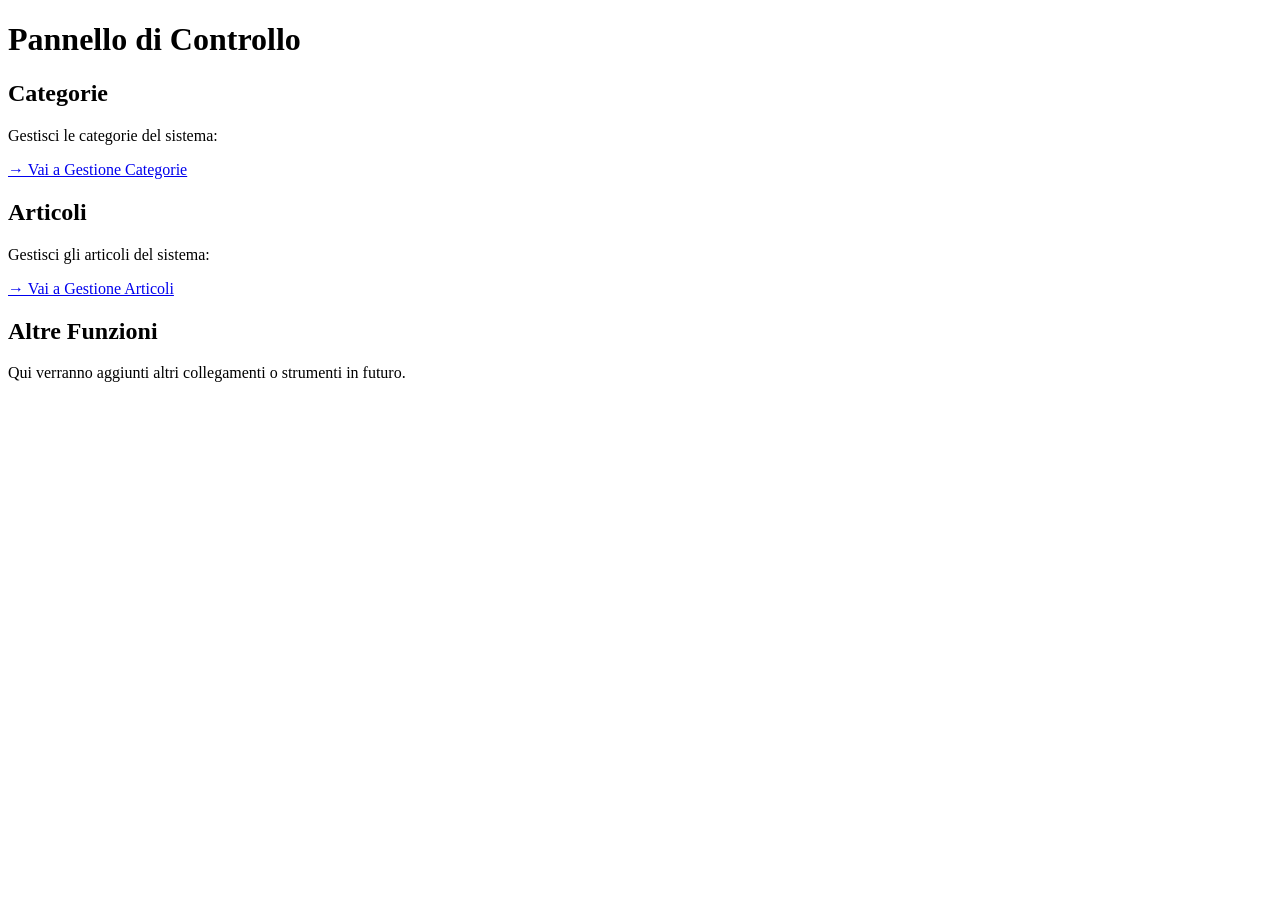
==== index.html @ 3e120ed0 "Update index.html" ====
<!DOCTYPE html>
<html lang="it">
<head>
<meta charset="UTF-8">
<title>Pannello di Controllo</title>
<link rel="stylesheet" href="style.css">
</head>
<body>

<h1>Pannello di Controllo</h1>

<section id="categoriesSection">
  <h2>Categorie</h2>
  <p>Gestisci le categorie del sistema:</p>
  <p><a href="categorie.html">→ Vai a Gestione Categorie</a></p>
</section>

<section id="articlesSection">
  <h2>Articoli</h2>
  <p>Gestisci gli articoli del sistema:</p>
  <p><a href="articoli.html">→ Vai a Gestione Articoli</a></p>
</section>

<section id="otherSection">
  <h2>Altre Funzioni</h2>
  <p>Qui verranno aggiunti altri collegamenti o strumenti in futuro.</p>
</section>

</body>
</html>
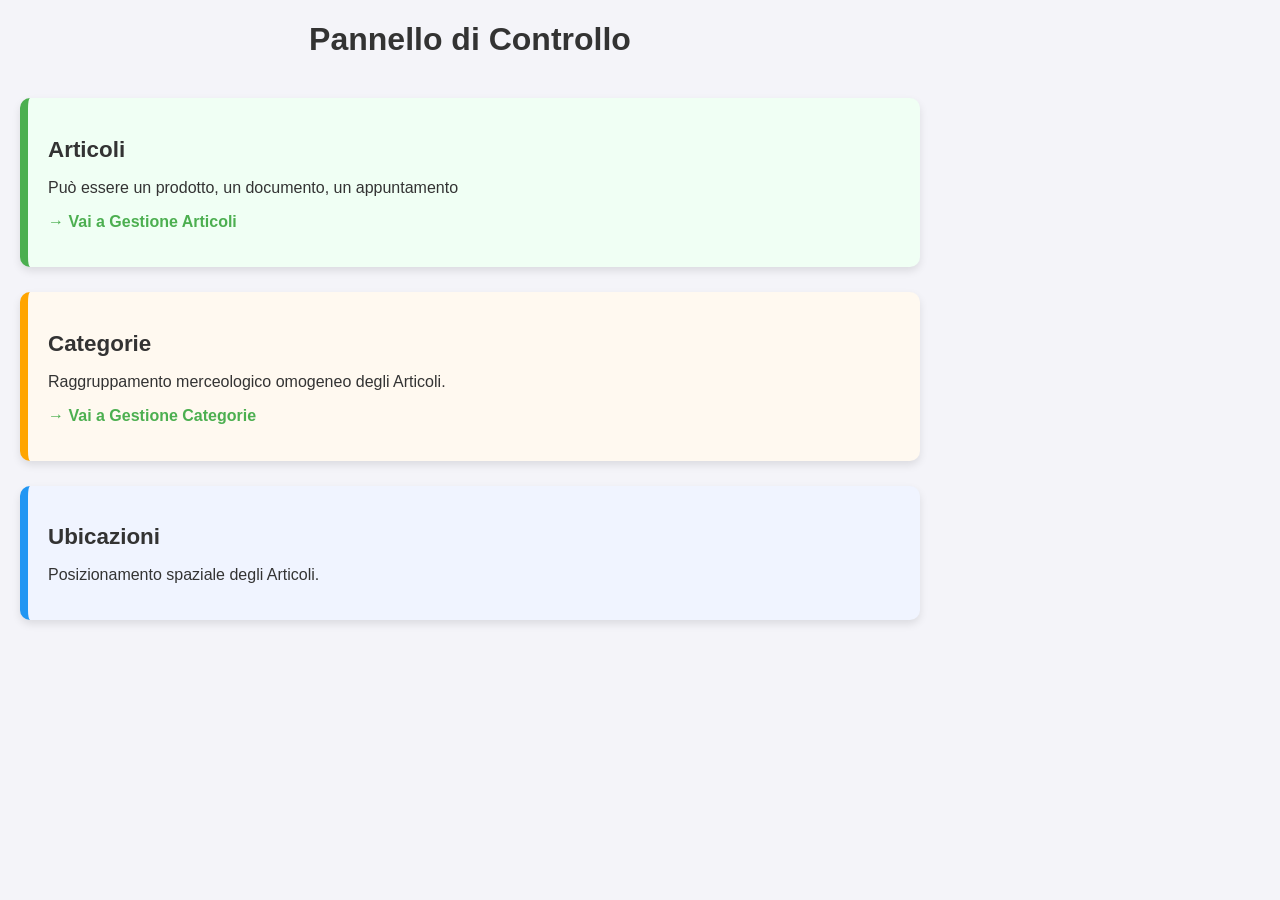
==== commit 509fa464: "Update index.html" ====
--- a/index.html
+++ b/index.html
@@ -9,21 +9,21 @@
 
 <h1>Pannello di Controllo</h1>
 
-<section id="categoriesSection">
+<section id="articlesSection">
+  <h2>Articoli</h2>
+  <p>Può essere un prodotto, un documento, un appuntamento</p>
+  <p><a href="articoli.html">→ Vai a Gestione Articoli</a></p>
+</section>
+
+  <section id="categoriesSection">
   <h2>Categorie</h2>
-  <p>Gestisci le categorie del sistema:</p>
+  <p>Raggruppamento merceologico omogeneo degli Articoli.</p>
   <p><a href="categorie.html">→ Vai a Gestione Categorie</a></p>
 </section>
 
-<section id="articlesSection">
-  <h2>Articoli</h2>
-  <p>Gestisci gli articoli del sistema:</p>
-  <p><a href="articoli.html">→ Vai a Gestione Articoli</a></p>
-</section>
-
 <section id="otherSection">
-  <h2>Altre Funzioni</h2>
-  <p>Qui verranno aggiunti altri collegamenti o strumenti in futuro.</p>
+  <h2>Ubicazioni</h2>
+  <p>Posizionamento spaziale degli Articoli.</p>
 </section>
 
 </body>
--- a/style.css
+++ b/style.css
@@ -0,0 +1,317 @@
+/* ------------------------ BASE ------------------------ */
+body { 
+    font-family: 'Segoe UI', sans-serif; 
+    margin: 20px; 
+    max-width: 900px; 
+    background: #f4f4f9; 
+    color: #333;
+}
+
+h1 { 
+    text-align: center; 
+    margin-bottom: 40px; 
+    font-size: 2em;
+}
+
+h2 {
+    font-size: 1.4em;
+    margin-bottom: 10px;
+}
+
+/* ------------------------ SEZIONI ------------------------ */
+section { 
+    padding: 20px; 
+    margin-bottom: 25px; 
+    border-radius: 10px; 
+    box-shadow: 0 4px 8px rgba(0,0,0,0.1);
+    border-left: 8px solid #4CAF50;
+    transition: transform 0.2s, box-shadow 0.2s;
+}
+
+section:hover {
+    transform: translateY(-3px);
+    box-shadow: 0 6px 12px rgba(0,0,0,0.15);
+}
+
+#categoriesSection { background-color: #fff9f0; border-left-color: #FFA500; }
+#articlesSection { background-color: #f0fff4; border-left-color: #4CAF50; }
+#otherSection { background-color: #f0f4ff; border-left-color: #2196F3; }
+
+/* ------------------------ LINK ------------------------ */
+a {
+    text-decoration: none;
+    color: #4CAF50;
+    font-weight: bold;
+    transition: color 0.2s;
+}
+
+a:hover {
+    color: #45a049;
+}
+
+/* ---------- menu ---------- */
+  /* Barra fissa in alto */
+  #topBar {
+    position: sticky;
+    top: 0;
+    background: #f4f4f9;
+    padding: 10px 20px;
+    border-bottom: 2px solid #4CAF50;
+    display: flex;
+    align-items: center;
+    justify-content: center;
+    z-index: 1000;
+  }
+
+  #topBar a {
+    position: absolute;
+    left: 20px;
+    font-weight: bold;
+  }
+
+  #topBar h2 {
+    margin: 0;
+    font-size: 1.5em;
+    text-align: center;
+  }
+
+  /* Ricerca fissa sotto barra */
+  #searchWrapper {
+    position: sticky;
+    /* top: 54px; */ 
+    background: #f4f4f9;
+    padding: 5px 20px;
+    border-bottom: 1px solid #ccc;
+    z-index: 999;
+  }
+
+/* ------------------------ INPUT / BUTTON / SELECT ------------------------ */
+input, select, button, textarea { 
+    margin: 8px 0; 
+    padding: 8px; 
+    width: 100%; 
+    box-sizing: border-box; 
+    border-radius: 5px; 
+    border: 1px solid #ccc; 
+    font-size: 1em;
+}
+
+/* Pulsanti generali */
+button { 
+    background-color: #4CAF50; 
+    color: white; 
+    border: none; 
+    cursor: pointer; 
+    font-weight: bold; 
+    transition: background-color 0.2s;
+    padding: 8px;
+    width: 100%;
+    box-sizing: border-box;
+    border-radius: 5px;
+    font-size: 1em;
+}
+
+button:hover { 
+    background-color: #45a049; 
+}
+
+/* Pulsanti piccoli a fianco di liste */
+.delete-btn {
+    padding: 2px 5px;
+    font-size: 0.8em;
+    border-radius: 4px;
+    margin-left: 10px;
+    height: 20px;       /* forza altezza */
+    width: auto; /* non full width */
+    background-color: #FF9C2A;
+    color: white;
+    border: none;
+    cursor: pointer;
+}
+
+.delete-btn:hover {
+    background-color: #FF2929;
+}
+
+/* ------------------------ TABELLE ------------------------ */
+table { 
+    border-collapse: collapse; 
+    margin-top: 15px; 
+    width: 100%; 
+    border-radius: 5px; 
+    overflow: hidden; 
+}
+
+td, th { 
+    border: 1px solid #ddd; 
+    padding: 10px; 
+    text-align: left; 
+}
+
+tr:nth-child(even) { 
+    background-color: #f9f9f9; 
+}
+
+tr:hover { 
+    background-color: #f1f1f1; 
+}
+
+/* ------------------------ LISTE ------------------------ */
+ul { 
+    list-style: none; 
+    padding-left: 0; 
+}
+
+/* Lista categorie */
+ul#categoryList li {
+    display: flex;
+    justify-content: space-between;
+    align-items: center;
+    background: #fff;
+    margin: 5px 0;
+    padding: 1px 6px;
+    border-radius: 5px;
+    border: 1px solid #ddd;
+    transition: background-color 0.2s;
+    cursor: pointer;
+}
+
+/* Evidenziazione riga selezionata */
+ul#categoryList li.selected {
+    background-color: #d0f0d0 !important; /* override hover */
+}
+
+ul#categoryList li span.desc,
+ul#categoryList li span.note {
+    cursor: pointer;
+    user-select: none;
+    flex-shrink: 0;
+    min-width: 20px; /* garantisce area cliccabile anche se vuoto */
+    border-right: 1px solid #ccc;
+    padding-right: 5px;
+    white-space: nowrap;         /* non andare a capo */
+    overflow: hidden;            /* taglia il contenuto in eccesso */
+    text-overflow: ellipsis;     /* mostra "..." alla fine */
+}
+
+ul#categoryList li span.desc {
+    flex: 1;
+    cursor: pointer;
+    user-select: none;
+    min-width: 20px;
+    min-height: 1em;
+    display: inline-block;
+}
+
+ul#categoryList li span.note {
+    flex: 2;
+    margin: 0 10px;
+    cursor: pointer;       /* mostra che è cliccabile */
+    user-select: none;     /* previene selezione accidentale del testo */
+    min-width: 20px;       /* assicura larghezza minima anche se vuoto */
+    min-height: 1em;       /* assicura altezza cliccabile */
+    display: inline-block; /* rende lo span rilevabile al click */
+}
+
+ul#categoryList li button {
+    margin-left: 5px;
+    flex: 0 0 auto;   /* lascia l’altezza automatica */
+    padding: 2px 5px; /* padding piccolo */
+    height: 20px;     /* altezza fissa se vuoi */
+    font-size: 0.9em; /* adatta il font al nuovo pulsante */
+}
+
+/* ------------------------ X SU CAMPO DI RICERCA ------------------------ */
+/* Wrapper generico per input di ricerca con X */
+.searchWrapper {
+  position: relative;
+  display: inline-block;
+  width: 100%; /* si adatta al contenitore */
+}
+
+.searchWrapper input.search {
+  width: 100%;
+  padding-right: 25px; /* spazio per la X */
+  box-sizing: border-box;
+}
+
+.searchWrapper .clear {
+  position: absolute;
+  right: 5px;
+  top: 50%;
+  transform: translateY(-50%);
+  cursor: pointer;
+  font-weight: bold;
+  font-size: 1em;
+  color: #888;
+  display: none; /* nascosta di default */
+}
+
+.searchWrapper .clear:hover {
+  color: #444;
+}
+
+/* ------------------------ FILTRO / INPUT RICERCA ------------------------ */
+#searchCategory {
+    margin-top: 10px;
+    margin-bottom: 10px;
+}
+
+/* ------------------------ RESPONSIVE ------------------------ */
+@media (max-width: 600px) {
+    body { 
+        margin: 10px; 
+        font-size: 0.95em; /* leggermente più grande del default per leggibilità */
+    }
+
+    section { 
+        padding: 10px 15px; 
+    }
+
+    h1 { 
+        font-size: 2em; /* più leggibile */
+    }
+
+    h2 { 
+        font-size: 1.6em; 
+    }
+
+    #searchCategory { 
+        width: 100%; 
+    }
+
+    /* Lista categorie */
+    ul#categoryList li { 
+        padding: 6px 8px; 
+        flex-wrap: wrap; /* permette agli span lunghi di andare a capo */
+    }
+
+    /* Header lista */
+    #categoryHeader {
+        flex-wrap: wrap;
+        padding: 3px 5px;
+    }
+
+    #categoryHeader span.desc,
+    #categoryHeader span.note,
+    #categoryHeader span.del {
+        flex-basis: 100%; /* vanno a capo su schermi piccoli */
+        margin: 2px 0;
+        text-align: left;
+    }
+
+    /* Span della lista categorie */
+    ul#categoryList li span.desc,
+    ul#categoryList li span.note {
+        flex-basis: 100%;
+        margin: 2px 0;
+        display: inline-block;
+    }
+
+    ul#categoryList li button.delete-btn {
+        padding: 1px 4px
+        flex-basis: auto;
+        width: 20px;
+        margin: 2px 0 0 auto; /* allinea a destra */
+    }
+}
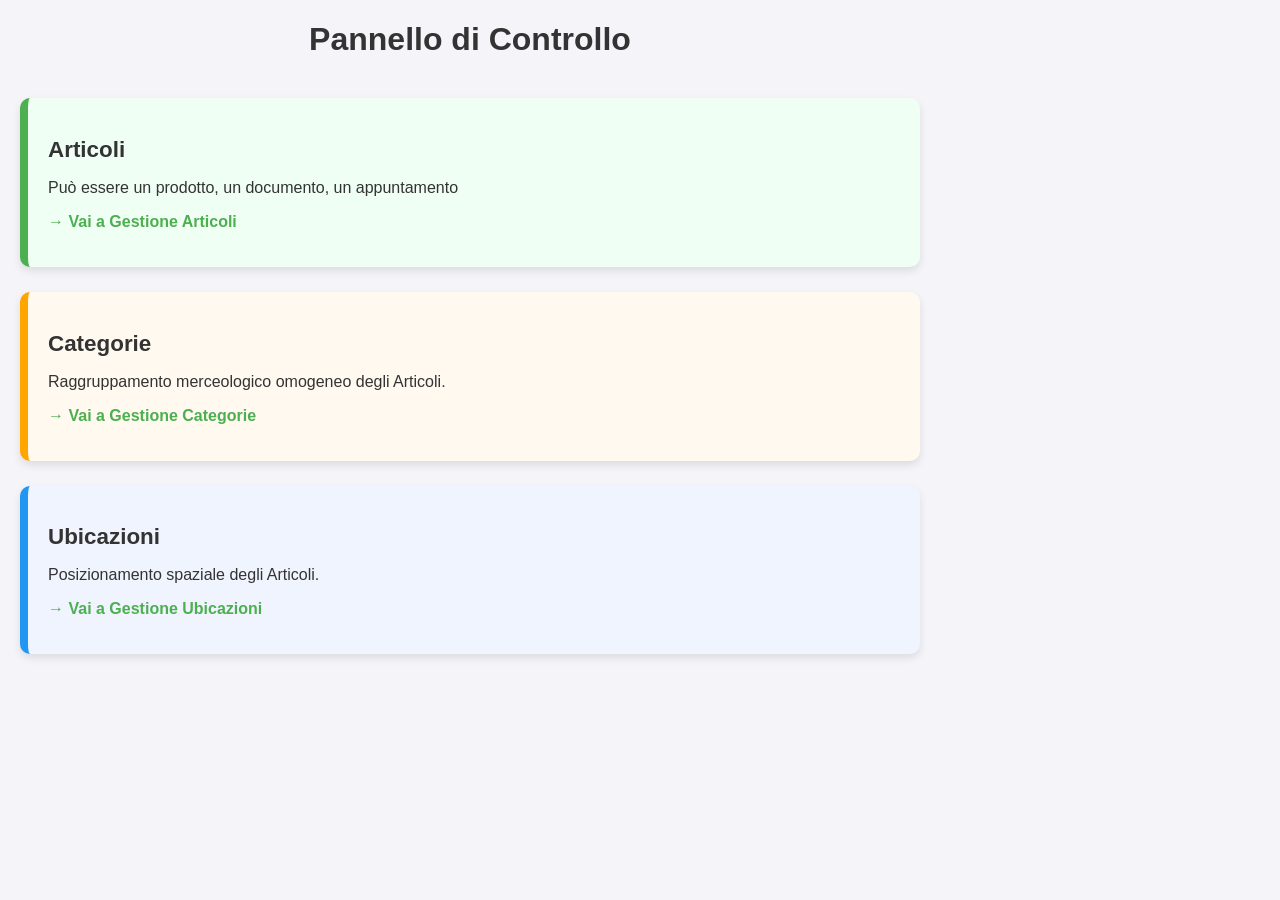
==== commit d64226a7: "Add link to Gestione Ubicazioni in otherSection" ====
--- a/index.html
+++ b/index.html
@@ -24,6 +24,7 @@
 <section id="otherSection">
   <h2>Ubicazioni</h2>
   <p>Posizionamento spaziale degli Articoli.</p>
+  <p><a href="ubicazioni.html">→ Vai a Gestione Ubicazioni</a></p>
 </section>
 
 </body>
--- a/style.css
+++ b/style.css
@@ -261,7 +261,7 @@
 @media (max-width: 600px) {
     body { 
         margin: 10px; 
-        font-size: 0.95em; /* leggermente più grande del default per leggibilità */
+        font-size: 1.5em; /* leggermente più grande del default per leggibilità */
     }
 
     section { 
@@ -269,11 +269,11 @@
     }
 
     h1 { 
-        font-size: 2em; /* più leggibile */
+        font-size: 3em; /* più leggibile */
     }
 
     h2 { 
-        font-size: 1.6em; 
+        font-size: 2em; 
     }
 
     #searchCategory { 
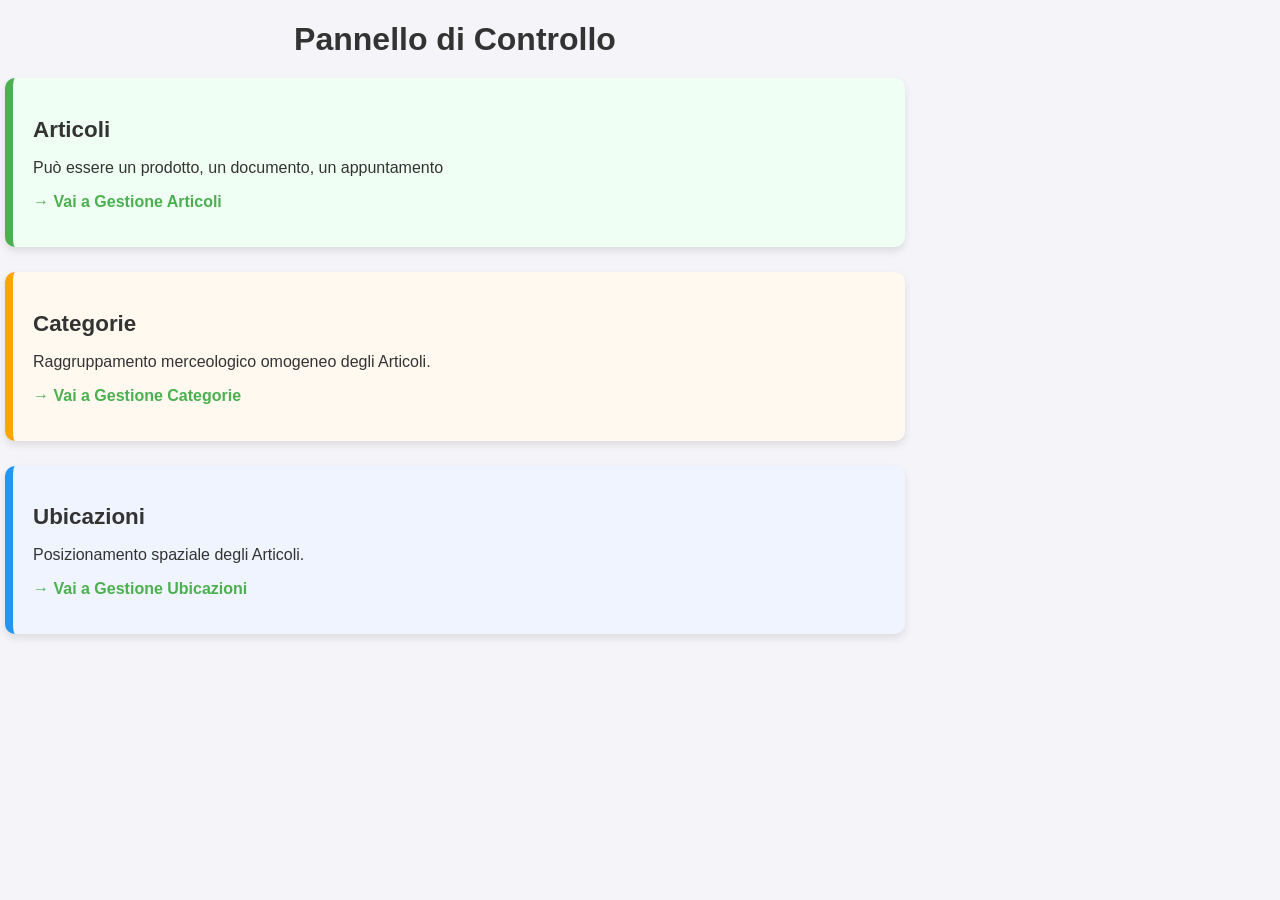
==== commit f98ce14a: "Replace anchor tags with custom 'pagina' tags" ====
--- a/index.html
+++ b/index.html
@@ -12,19 +12,19 @@
 <section id="articlesSection">
   <h2>Articoli</h2>
   <p>Può essere un prodotto, un documento, un appuntamento</p>
-  <p><a href="articoli.html">→ Vai a Gestione Articoli</a></p>
+  <p><pagina href="articoli.html">→ Vai a Gestione Articoli</pagina></p>
 </section>
 
   <section id="categoriesSection">
   <h2>Categorie</h2>
   <p>Raggruppamento merceologico omogeneo degli Articoli.</p>
-  <p><a href="categorie.html">→ Vai a Gestione Categorie</a></p>
+  <p><pagina href="categorie.html">→ Vai a Gestione Categorie</pagina></p>
 </section>
 
 <section id="otherSection">
   <h2>Ubicazioni</h2>
   <p>Posizionamento spaziale degli Articoli.</p>
-  <p><a href="ubicazioni.html">→ Vai a Gestione Ubicazioni</a></p>
+  <p><pagina href="ubicazioni.html">→ Vai a Gestione Ubicazioni</pagina></p>
 </section>
 
 </body>
--- a/style.css
+++ b/style.css
@@ -1,7 +1,7 @@
 /* ------------------------ BASE ------------------------ */
 body { 
     font-family: 'Segoe UI', sans-serif; 
-    margin: 20px; 
+    margin: 5px; 
     max-width: 900px; 
     background: #f4f4f9; 
     color: #333;
@@ -9,13 +9,13 @@
 
 h1 { 
     text-align: center; 
-    margin-bottom: 40px; 
+    margin-bottom: 20px; 
     font-size: 2em;
 }
 
 h2 {
     font-size: 1.4em;
-    margin-bottom: 10px;
+    margin-bottom: 15px;
 }
 
 /* ------------------------ SEZIONI ------------------------ */
@@ -37,22 +37,29 @@
 #articlesSection { background-color: #f0fff4; border-left-color: #4CAF50; }
 #otherSection { background-color: #f0f4ff; border-left-color: #2196F3; }
 
-/* ------------------------ LINK ------------------------ */
-a {
+/* ------------------------ PAGINA ------------------------ */
+pagina {
     text-decoration: none;
     color: #4CAF50;
     font-weight: bold;
     transition: color 0.2s;
 }
 
-a:hover {
+pagina:hover {
     color: #45a049;
 }
 
 /* ---------- menu ---------- */
-  /* Barra fissa in alto */
+#fixedHeader {
+  position: sticky;
+  top: 0; /* distanza dalla finestra */
+  z-index: 1000;
+  background-color: #f4f4f9; /* sfondo uniforme */
+  border-bottom: 2px solid #4CAF50;
+}
+/* Barra fissa in alto */
   #topBar {
-    position: sticky;
+    position: relative;
     top: 0;
     background: #f4f4f9;
     padding: 10px 20px;
@@ -63,11 +70,13 @@
     z-index: 1000;
   }
 
-  #topBar a {
-    position: absolute;
-    left: 20px;
-    font-weight: bold;
-  }
+#topBar link {
+  position: absolute;
+  left: 20px;
+  top: 50%;
+  transform: translateY(-50%);
+  font-weight: bold;
+}
 
   #topBar h2 {
     margin: 0;
@@ -77,8 +86,9 @@
 
   /* Ricerca fissa sotto barra */
   #searchWrapper {
-    position: sticky;
-    /* top: 54px; */ 
+    position: relative;
+    top: 54px;
+    display: block;  
     background: #f4f4f9;
     padding: 5px 20px;
     border-bottom: 1px solid #ccc;
@@ -133,6 +143,12 @@
     background-color: #FF2929;
 }
 
+.delete-btn.disabled {
+    background-color: #ccc;
+    color: #666;
+    cursor: not-allowed;
+}
+
 /* ------------------------ TABELLE ------------------------ */
 table { 
     border-collapse: collapse; 
@@ -224,9 +240,11 @@
 /* ------------------------ X SU CAMPO DI RICERCA ------------------------ */
 /* Wrapper generico per input di ricerca con X */
 .searchWrapper {
-  position: relative;
-  display: inline-block;
+  top: 54px;
+  display: block;
+  position: sticky;
   width: 100%; /* si adatta al contenitore */
+  z-index: 999;  
 }
 
 .searchWrapper input.search {
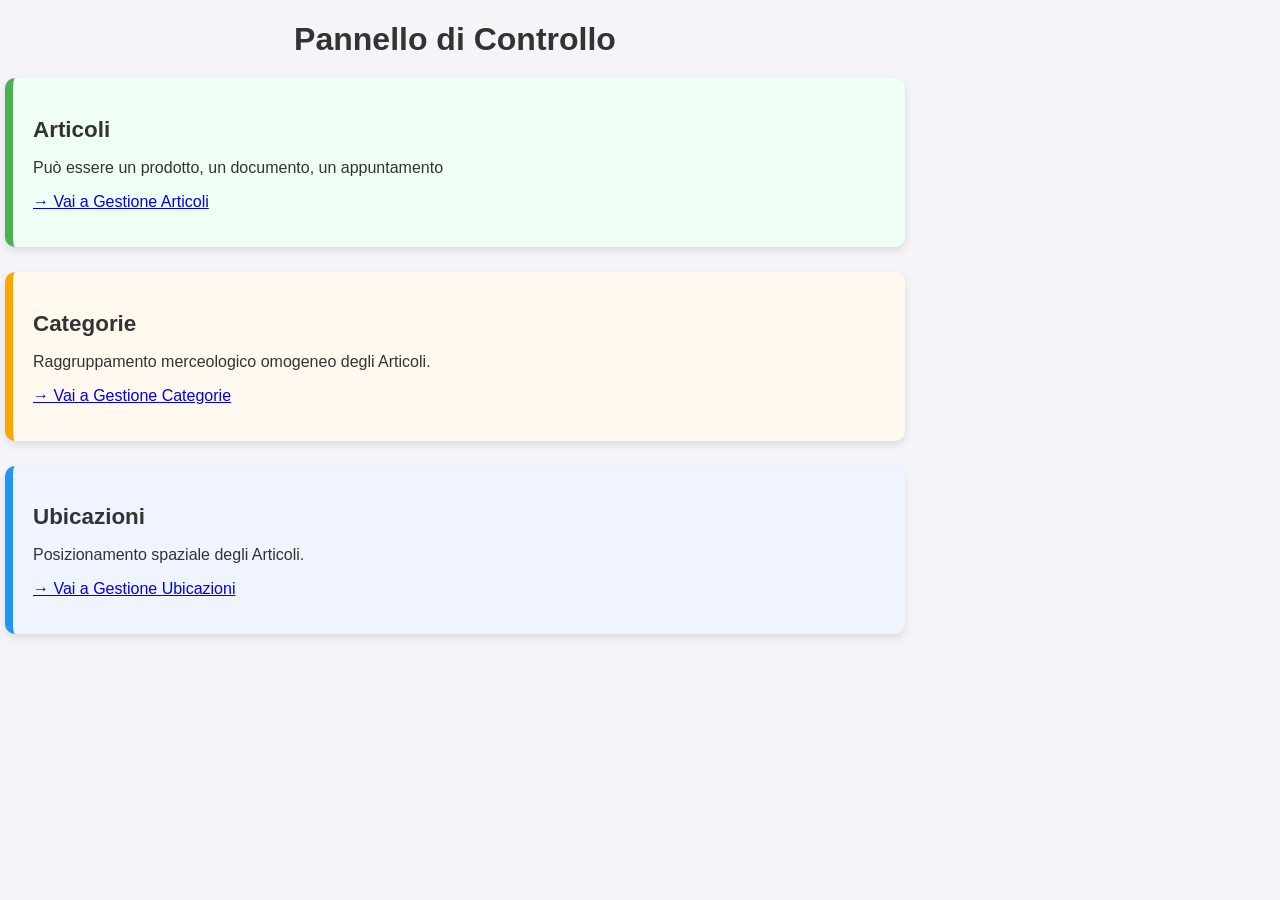
==== commit 0130415d: "Update index.html" ====
--- a/index.html
+++ b/index.html
@@ -12,19 +12,19 @@
 <section id="articlesSection">
   <h2>Articoli</h2>
   <p>Può essere un prodotto, un documento, un appuntamento</p>
-  <p><pagina href="articoli.html">→ Vai a Gestione Articoli</pagina></p>
+  <p><a class="pagina" href="articoli.html">→ Vai a Gestione Articoli</a></p>
 </section>
 
   <section id="categoriesSection">
   <h2>Categorie</h2>
   <p>Raggruppamento merceologico omogeneo degli Articoli.</p>
-  <p><pagina href="categorie.html">→ Vai a Gestione Categorie</pagina></p>
+  <p><a class="pagina" href="categorie.html">→ Vai a Gestione Categorie</a></p>
 </section>
 
 <section id="otherSection">
   <h2>Ubicazioni</h2>
   <p>Posizionamento spaziale degli Articoli.</p>
-  <p><pagina href="ubicazioni.html">→ Vai a Gestione Ubicazioni</pagina></p>
+  <p><a class="pagina" href="ubicazioni.html">→ Vai a Gestione Ubicazioni</a></p>
 </section>
 
 </body>
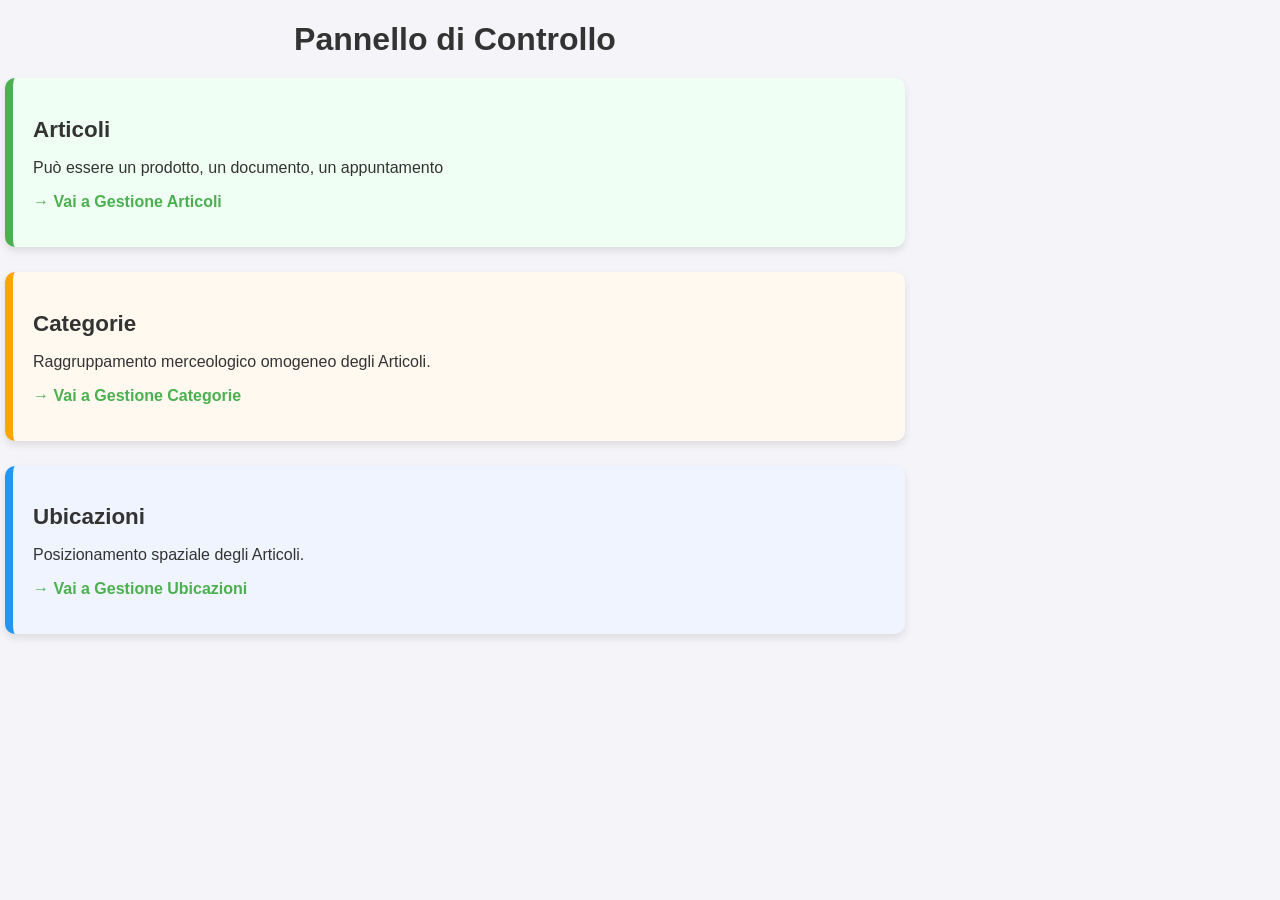
==== commit 4429cda0: "Update index.html" ====
--- a/index.html
+++ b/index.html
@@ -12,19 +12,19 @@
 <section id="articlesSection">
   <h2>Articoli</h2>
   <p>Può essere un prodotto, un documento, un appuntamento</p>
-  <p><a class="pagina" href="articoli.html">→ Vai a Gestione Articoli</a></p>
+  <p><a href="articoli.html">→ Vai a Gestione Articoli</a></p>
 </section>
 
   <section id="categoriesSection">
   <h2>Categorie</h2>
   <p>Raggruppamento merceologico omogeneo degli Articoli.</p>
-  <p><a class="pagina" href="categorie.html">→ Vai a Gestione Categorie</a></p>
+  <p><a href="categorie.html">→ Vai a Gestione Categorie</a></p>
 </section>
 
 <section id="otherSection">
   <h2>Ubicazioni</h2>
   <p>Posizionamento spaziale degli Articoli.</p>
-  <p><a class="pagina" href="ubicazioni.html">→ Vai a Gestione Ubicazioni</a></p>
+  <p><a href="ubicazioni.html">→ Vai a Gestione Ubicazioni</a></p>
 </section>
 
 </body>
--- a/style.css
+++ b/style.css
@@ -37,15 +37,15 @@
 #articlesSection { background-color: #f0fff4; border-left-color: #4CAF50; }
 #otherSection { background-color: #f0f4ff; border-left-color: #2196F3; }
 
-/* ------------------------ PAGINA ------------------------ */
-pagina {
+/* ------------------------ LINK ------------------------ */
+a {
     text-decoration: none;
     color: #4CAF50;
     font-weight: bold;
     transition: color 0.2s;
 }
 
-pagina:hover {
+a:hover {
     color: #45a049;
 }
 
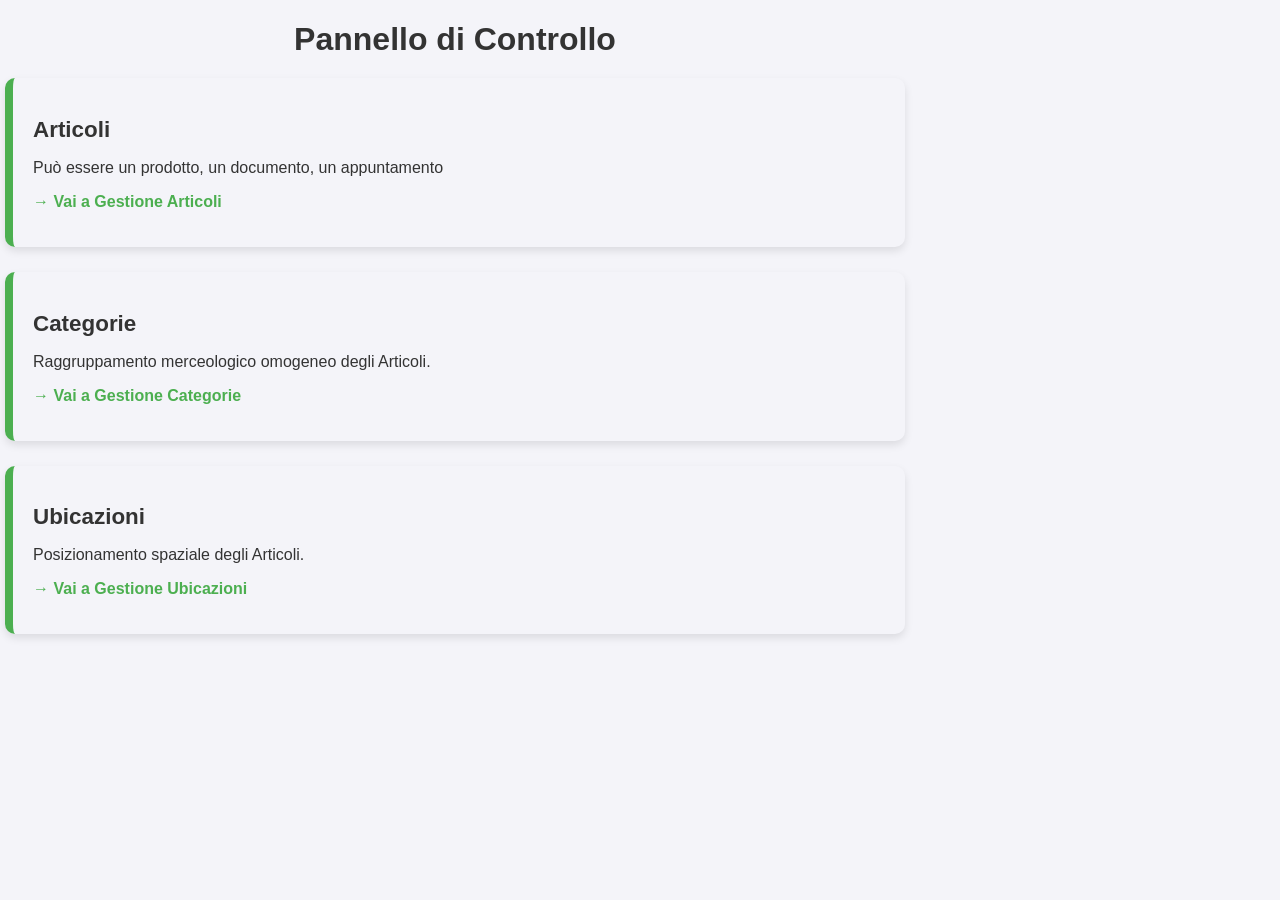
==== commit 48082dcf: "Update index.html" ====
--- a/index.html
+++ b/index.html
@@ -9,19 +9,19 @@
 
 <h1>Pannello di Controllo</h1>
 
-<section id="articlesSection">
+<section id="ArticoliSection">
   <h2>Articoli</h2>
   <p>Può essere un prodotto, un documento, un appuntamento</p>
   <p><a href="articoli.html">→ Vai a Gestione Articoli</a></p>
 </section>
 
-  <section id="categoriesSection">
+  <section id="CategorieSection">
   <h2>Categorie</h2>
   <p>Raggruppamento merceologico omogeneo degli Articoli.</p>
   <p><a href="categorie.html">→ Vai a Gestione Categorie</a></p>
 </section>
 
-<section id="otherSection">
+<section id="UbicazioniSection">
   <h2>Ubicazioni</h2>
   <p>Posizionamento spaziale degli Articoli.</p>
   <p><a href="ubicazioni.html">→ Vai a Gestione Ubicazioni</a></p>
--- a/style.css
+++ b/style.css
@@ -70,7 +70,7 @@
     z-index: 1000;
   }
 
-#topBar link {
+#topBar a {
   position: absolute;
   left: 20px;
   top: 50%;
@@ -84,22 +84,10 @@
     text-align: center;
   }
 
-  /* Ricerca fissa sotto barra */
-  #searchWrapper {
-    position: relative;
-    top: 54px;
-    display: block;  
-    background: #f4f4f9;
-    padding: 5px 20px;
-    border-bottom: 1px solid #ccc;
-    z-index: 999;
-  }
-
 /* ------------------------ INPUT / BUTTON / SELECT ------------------------ */
 input, select, button, textarea { 
     margin: 8px 0; 
     padding: 8px; 
-    width: 100%; 
     box-sizing: border-box; 
     border-radius: 5px; 
     border: 1px solid #ccc; 
@@ -125,30 +113,6 @@
     background-color: #45a049; 
 }
 
-/* Pulsanti piccoli a fianco di liste */
-.delete-btn {
-    padding: 2px 5px;
-    font-size: 0.8em;
-    border-radius: 4px;
-    margin-left: 10px;
-    height: 20px;       /* forza altezza */
-    width: auto; /* non full width */
-    background-color: #FF9C2A;
-    color: white;
-    border: none;
-    cursor: pointer;
-}
-
-.delete-btn:hover {
-    background-color: #FF2929;
-}
-
-.delete-btn.disabled {
-    background-color: #ccc;
-    color: #666;
-    cursor: not-allowed;
-}
-
 /* ------------------------ TABELLE ------------------------ */
 table { 
     border-collapse: collapse; 
@@ -199,11 +163,9 @@
 
 ul#categoryList li span.desc,
 ul#categoryList li span.note {
-    cursor: pointer;
-    user-select: none;
-    flex-shrink: 0;
+    cursor: pointer; /* mostra che è cliccabile */
+    user-select: none; /* previene selezione accidentale del testo */
     min-width: 20px; /* garantisce area cliccabile anche se vuoto */
-    border-right: 1px solid #ccc;
     padding-right: 5px;
     white-space: nowrap;         /* non andare a capo */
     overflow: hidden;            /* taglia il contenuto in eccesso */
@@ -211,30 +173,17 @@
 }
 
 ul#categoryList li span.desc {
-    flex: 1;
-    cursor: pointer;
-    user-select: none;
-    min-width: 20px;
+    flex: 0 0 60%;
+    border-right: 1px solid #ccc;
     min-height: 1em;
     display: inline-block;
 }
 
 ul#categoryList li span.note {
-    flex: 2;
+    flex: 0 0 40%;
     margin: 0 10px;
-    cursor: pointer;       /* mostra che è cliccabile */
-    user-select: none;     /* previene selezione accidentale del testo */
-    min-width: 20px;       /* assicura larghezza minima anche se vuoto */
     min-height: 1em;       /* assicura altezza cliccabile */
     display: inline-block; /* rende lo span rilevabile al click */
-}
-
-ul#categoryList li button {
-    margin-left: 5px;
-    flex: 0 0 auto;   /* lascia l’altezza automatica */
-    padding: 2px 5px; /* padding piccolo */
-    height: 20px;     /* altezza fissa se vuoi */
-    font-size: 0.9em; /* adatta il font al nuovo pulsante */
 }
 
 /* ------------------------ X SU CAMPO DI RICERCA ------------------------ */
@@ -269,12 +218,6 @@
   color: #444;
 }
 
-/* ------------------------ FILTRO / INPUT RICERCA ------------------------ */
-#searchCategory {
-    margin-top: 10px;
-    margin-bottom: 10px;
-}
-
 /* ------------------------ RESPONSIVE ------------------------ */
 @media (max-width: 600px) {
     body { 
@@ -311,8 +254,7 @@
     }
 
     #categoryHeader span.desc,
-    #categoryHeader span.note,
-    #categoryHeader span.del {
+    #categoryHeader span.note {
         flex-basis: 100%; /* vanno a capo su schermi piccoli */
         margin: 2px 0;
         text-align: left;
@@ -327,7 +269,7 @@
     }
 
     ul#categoryList li button.delete-btn {
-        padding: 1px 4px
+        padding: 1px 4px;
         flex-basis: auto;
         width: 20px;
         margin: 2px 0 0 auto; /* allinea a destra */
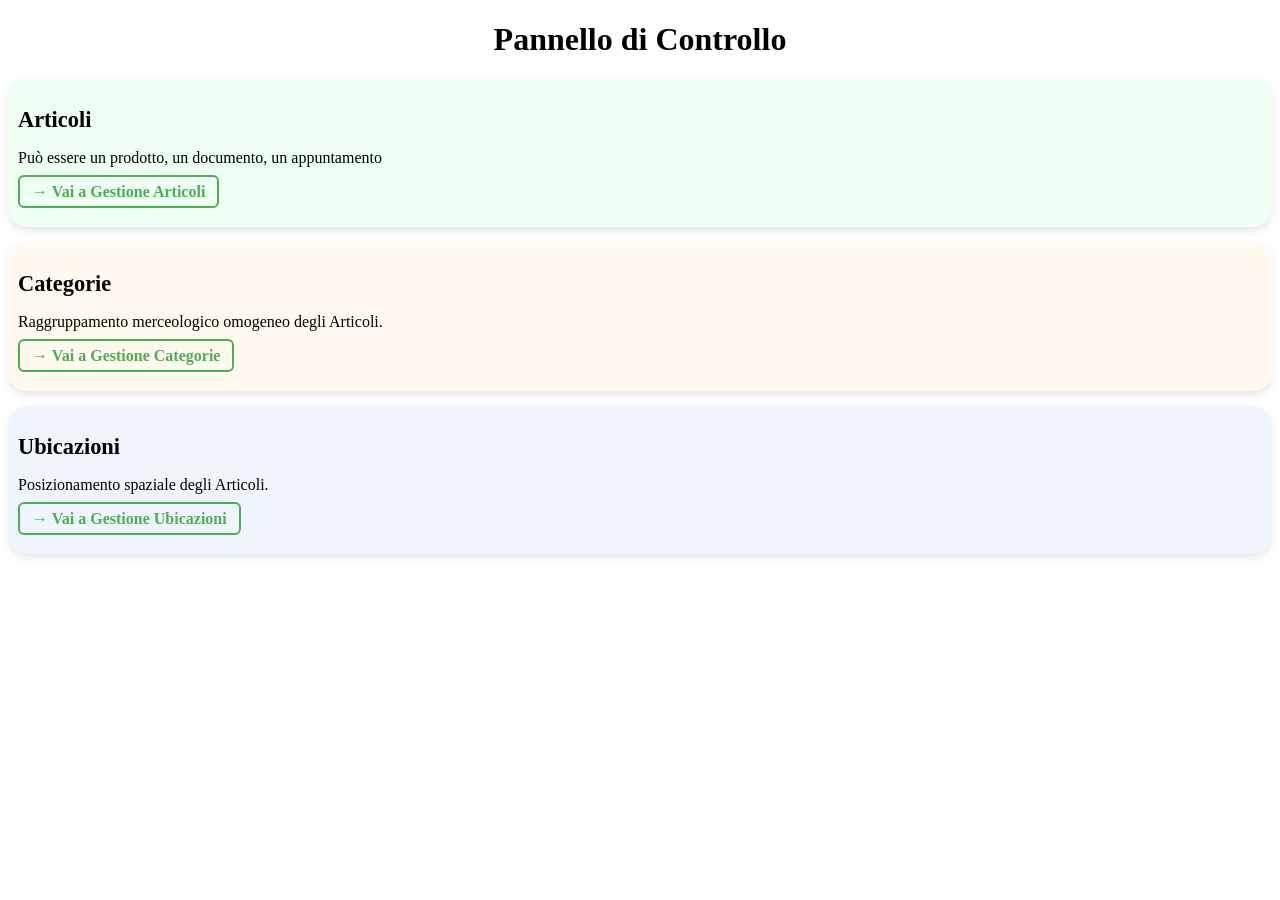
==== commit 3d6c4dd4: "Update index.html" ====
--- a/index.html
+++ b/index.html
@@ -8,7 +8,6 @@
 <body>
 
 <h1>Pannello di Controllo</h1>
-
 <section id="ArticoliSection">
   <h2>Articoli</h2>
   <p>Può essere un prodotto, un documento, un appuntamento</p>
--- a/style.css
+++ b/style.css
@@ -1,4 +1,22 @@
-/* ------------------------ BASE ------------------------ */
+<!-- 
+  standard.css contiene le seguenti sezioni principali:
+
+  1. Corpo (body, h1, h2)
+  2. Sezioni (section, #ArticoliSection, #CategorieSection, #UbicazioniSection)
+  3. Link (a, a:hover)
+  4. Menu e barra fissa (#fixedHeader, #topBar)
+  5. Input / Button / Select (stili generali)
+  6. Pulsanti generali (button, button:hover)
+  7. Tabelle (table, td, th, tr:hover, tr:nth-child(even))
+  8. Liste (ul, ul#categoryList li, span.desc, span.note, li.selected)
+  9. Campo ricerca con X (.searchWrapper, input.search, .clear)
+ 10. Responsive (@media max-width: 600px)
+
+  Nota: regole di base comuni a tutte le pagine; eventuali stili specifici di pagina
+  vanno aggiunti inline con <style> o in file CSS dedicati.
+-->
+
+/* ------------------------ CORPO ------------------------ */
 body { 
     font-family: 'Segoe UI', sans-serif; 
     margin: 5px; 
@@ -20,11 +38,10 @@
 
 /* ------------------------ SEZIONI ------------------------ */
 section { 
-    padding: 20px; 
-    margin-bottom: 25px; 
-    border-radius: 10px; 
+    padding: 10px; 
+    margin-bottom: 15px; 
+    border-radius: 20px; 
     box-shadow: 0 4px 8px rgba(0,0,0,0.1);
-    border-left: 8px solid #4CAF50;
     transition: transform 0.2s, box-shadow 0.2s;
 }
 
@@ -33,40 +50,45 @@
     box-shadow: 0 6px 12px rgba(0,0,0,0.15);
 }
 
-#categoriesSection { background-color: #fff9f0; border-left-color: #FFA500; }
-#articlesSection { background-color: #f0fff4; border-left-color: #4CAF50; }
-#otherSection { background-color: #f0f4ff; border-left-color: #2196F3; }
+#ArticoliSection { background-color: #f0fff4; border-left-color: #4CAF50; }
+#CategorieSection { background-color: #fff9f0; border-left-color: #FFA500; }
+#UbicazioniSection { background-color: #f0f4ff; border-left-color: #2196F3; }
 
 /* ------------------------ LINK ------------------------ */
 a {
     text-decoration: none;
     color: #4CAF50;
     font-weight: bold;
-    transition: color 0.2s;
-}
-
+    padding: 6px 12px;               /* spazio interno */
+    border: 2px solid #4CAF50;       /* bordo verde */
+    border-radius: 6px;               /* angoli arrotondati */
+    background-color: transparent;    /* sfondo iniziale */
+    transition: all 0.3s ease;       /* transizione fluida */
+}
+
+/* Effetto hover */
 a:hover {
-    color: #45a049;
-}
-
-/* ---------- menu ---------- */
+    background-color: #4CAF50;       /* sfondo verde */
+    color: #fff;                      /* testo bianco */
+    box-shadow: 0 4px 8px rgba(0,0,0,0.2); /* leggero effetto ombra */
+}
+
+/* ---------- MENU' ---------- */
 #fixedHeader {
   position: sticky;
   top: 0; /* distanza dalla finestra */
   z-index: 1000;
   background-color: #f4f4f9; /* sfondo uniforme */
-  border-bottom: 2px solid #4CAF50;
+  border: 2px solid #4CAF50;
 }
 /* Barra fissa in alto */
   #topBar {
     position: relative;
     top: 0;
     background: #f4f4f9;
-    padding: 10px 20px;
-    border-bottom: 2px solid #4CAF50;
     display: flex;
     align-items: center;
-    justify-content: center;
+    justify-content: space-evenly;
     z-index: 1000;
   }
 
@@ -75,7 +97,6 @@
   left: 20px;
   top: 50%;
   transform: translateY(-50%);
-  font-weight: bold;
 }
 
   #topBar h2 {
@@ -96,17 +117,13 @@
 
 /* Pulsanti generali */
 button { 
-    background-color: #4CAF50; 
+    /* background-color: #4CAF50;  --> DA ELIMINARE */ 
     color: white; 
     border: none; 
     cursor: pointer; 
     font-weight: bold; 
     transition: background-color 0.2s;
-    padding: 8px;
     width: 100%;
-    box-sizing: border-box;
-    border-radius: 5px;
-    font-size: 1em;
 }
 
 button:hover { 
@@ -169,21 +186,19 @@
     padding-right: 5px;
     white-space: nowrap;         /* non andare a capo */
     overflow: hidden;            /* taglia il contenuto in eccesso */
+    min-height: 1em;       /* assicura altezza cliccabile */
     text-overflow: ellipsis;     /* mostra "..." alla fine */
+    display: inline-block; /* rende lo span rilevabile al click */
 }
 
 ul#categoryList li span.desc {
-    flex: 0 0 60%;
+    flex: 0 0 55%;
     border-right: 1px solid #ccc;
-    min-height: 1em;
-    display: inline-block;
 }
 
 ul#categoryList li span.note {
-    flex: 0 0 40%;
+    flex: 0 0 45%;
     margin: 0 10px;
-    min-height: 1em;       /* assicura altezza cliccabile */
-    display: inline-block; /* rende lo span rilevabile al click */
 }
 
 /* ------------------------ X SU CAMPO DI RICERCA ------------------------ */
@@ -199,7 +214,6 @@
 .searchWrapper input.search {
   width: 100%;
   padding-right: 25px; /* spazio per la X */
-  box-sizing: border-box;
 }
 
 .searchWrapper .clear {
@@ -267,11 +281,4 @@
         margin: 2px 0;
         display: inline-block;
     }
-
-    ul#categoryList li button.delete-btn {
-        padding: 1px 4px;
-        flex-basis: auto;
-        width: 20px;
-        margin: 2px 0 0 auto; /* allinea a destra */
-    }
-}
+}
